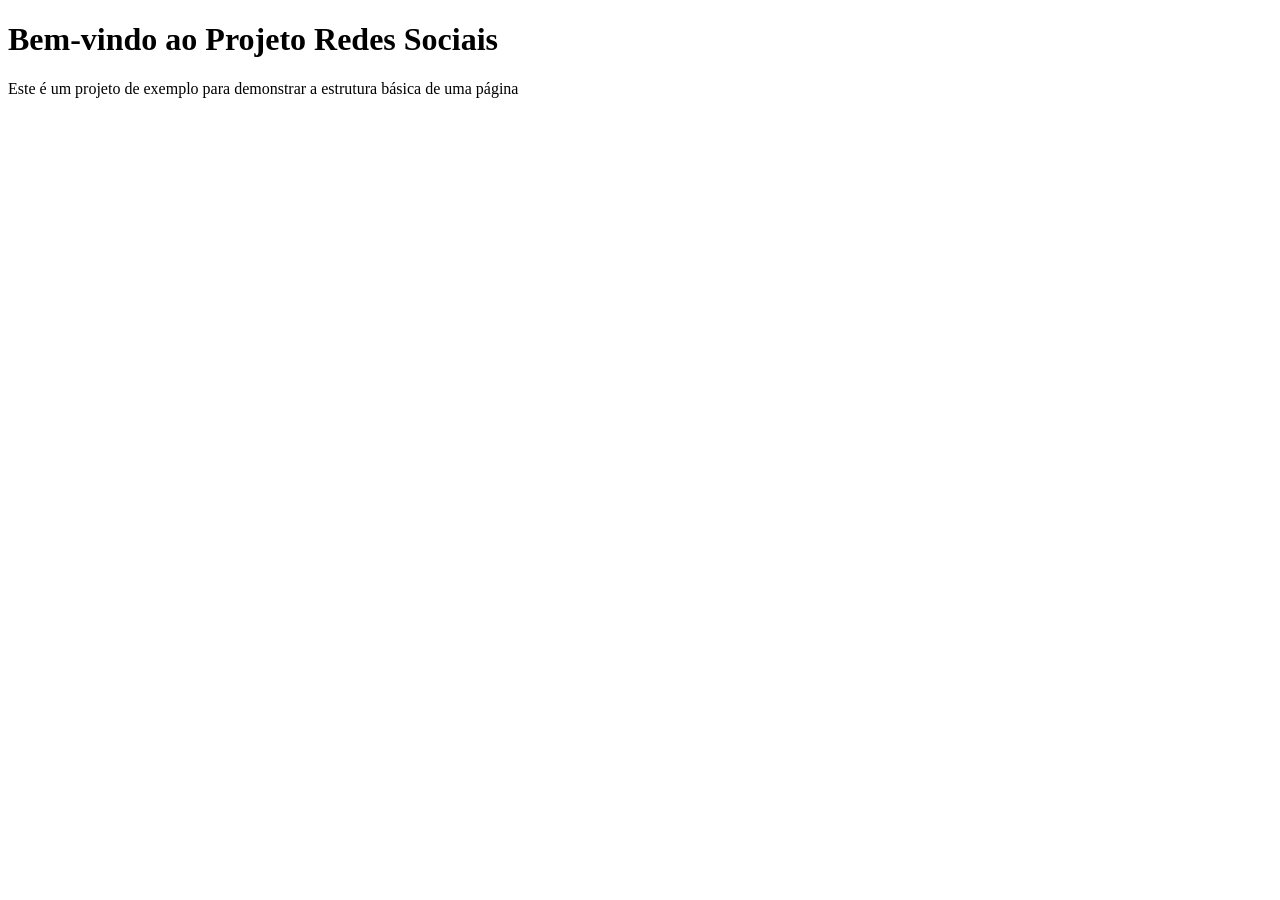
==== index.html @ e2da58d1 "criei a pagina principal" ====
<!DOCTYPE html>
<html lang="pt-BR">
<head>
    <meta charset="UTF-8">
    <meta name="viewport" content="width=device-width, initial-scale=1.0">
    <link rel="shortcut icon" href="favicon.ico" type="image/x-icon">
    <title>Projeto Redes Sociais</title>
</head>
<body>
    <h1>Bem-vindo ao Projeto Redes Sociais</h1>
    <p>Este é um projeto de exemplo para demonstrar a estrutura básica de uma página
</body>
</html>
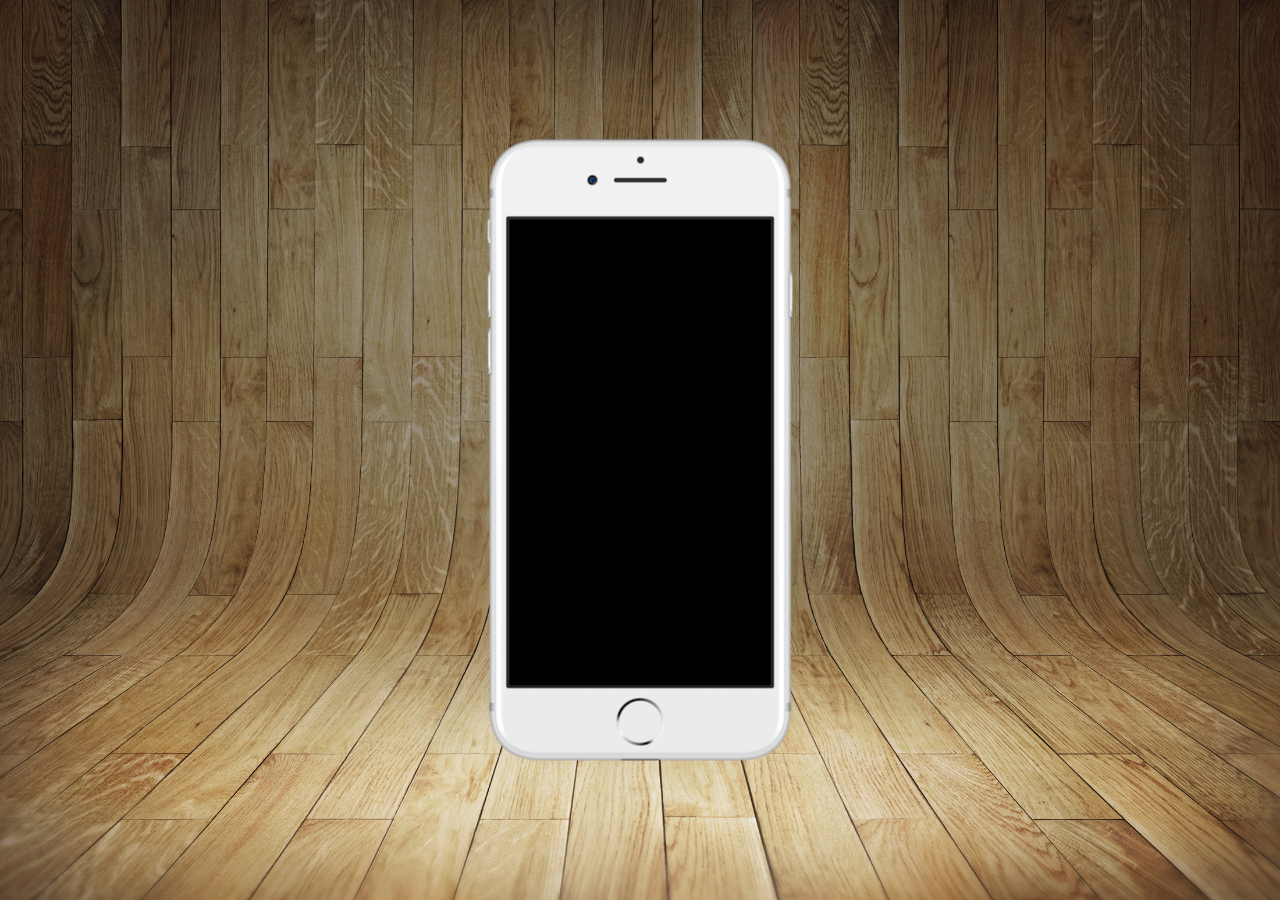
==== commit 5486c5c3: "atualizei o projeto com css" ====
--- a/index.html
+++ b/index.html
@@ -4,10 +4,17 @@
     <meta charset="UTF-8">
     <meta name="viewport" content="width=device-width, initial-scale=1.0">
     <link rel="shortcut icon" href="favicon.ico" type="image/x-icon">
+    <link rel="stylesheet" href="estilos/style.css">
     <title>Projeto Redes Sociais</title>
 </head>
 <body>
-    <h1>Bem-vindo ao Projeto Redes Sociais</h1>
-    <p>Este é um projeto de exemplo para demonstrar a estrutura básica de uma página
+    <main>
+        <section id="telefone">
+
+        </section>
+        <section id="redes-sociais">
+
+        </section>
+    </main>
 </body>
 </html>
--- a/estilos/style.css
+++ b/estilos/style.css
@@ -0,0 +1,34 @@
+@charset "UTF-8";
+
+* {
+    margin: 0px;
+    padding: 0px;
+    font-family: Arial, Helvetica, sans-serif;
+}
+
+html, body {
+    height: 100vh;
+    width: 100vw;
+    background-color: black;
+}
+
+body {
+    background: url('../imagens/fundo-madeira.jpg') no-repeat top center;
+    background-size: cover;
+    background-attachment: fixed;
+}
+
+main {
+    height: 100vh;
+    position: relative;
+}
+
+section#telefone {
+    height: 627px;
+    width: 311px;
+    position: absolute;
+    top: 50%;
+    left: 50%;
+    transform: translate(-50%, -50%);
+    background: url('../imagens/frame-iphone.png') no-repeat;
+}
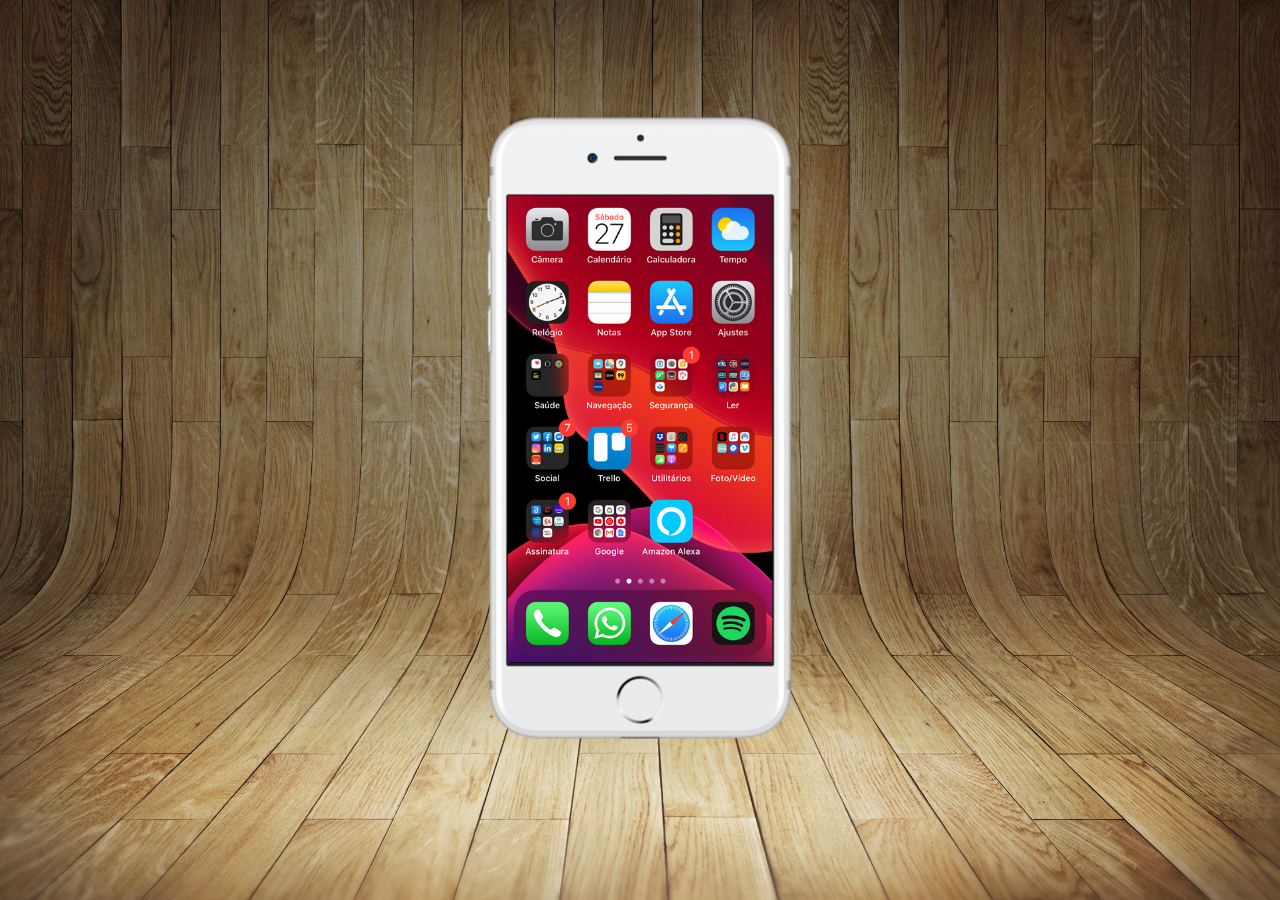
==== commit bde24438: "criei a tela home" ====
--- a/index.html
+++ b/index.html
@@ -10,7 +10,7 @@
 <body>
     <main>
         <section id="telefone">
-
+            <iframe src="home.html" name="tela" id="tela" frameborder="0"></iframe>
         </section>
         <section id="redes-sociais">
 
--- a/estilos/style.css
+++ b/estilos/style.css
@@ -19,7 +19,7 @@
 }
 
 main {
-    height: 100vh;
+    height: 95vh;
     position: relative;
 }
 
@@ -31,4 +31,12 @@
     left: 50%;
     transform: translate(-50%, -50%);
     background: url('../imagens/frame-iphone.png') no-repeat;
+}
+
+iframe#tela {
+    position: relative;
+    top: 81px;
+    left: 23px;
+    width: 265px;
+    height: 467px;  
 }
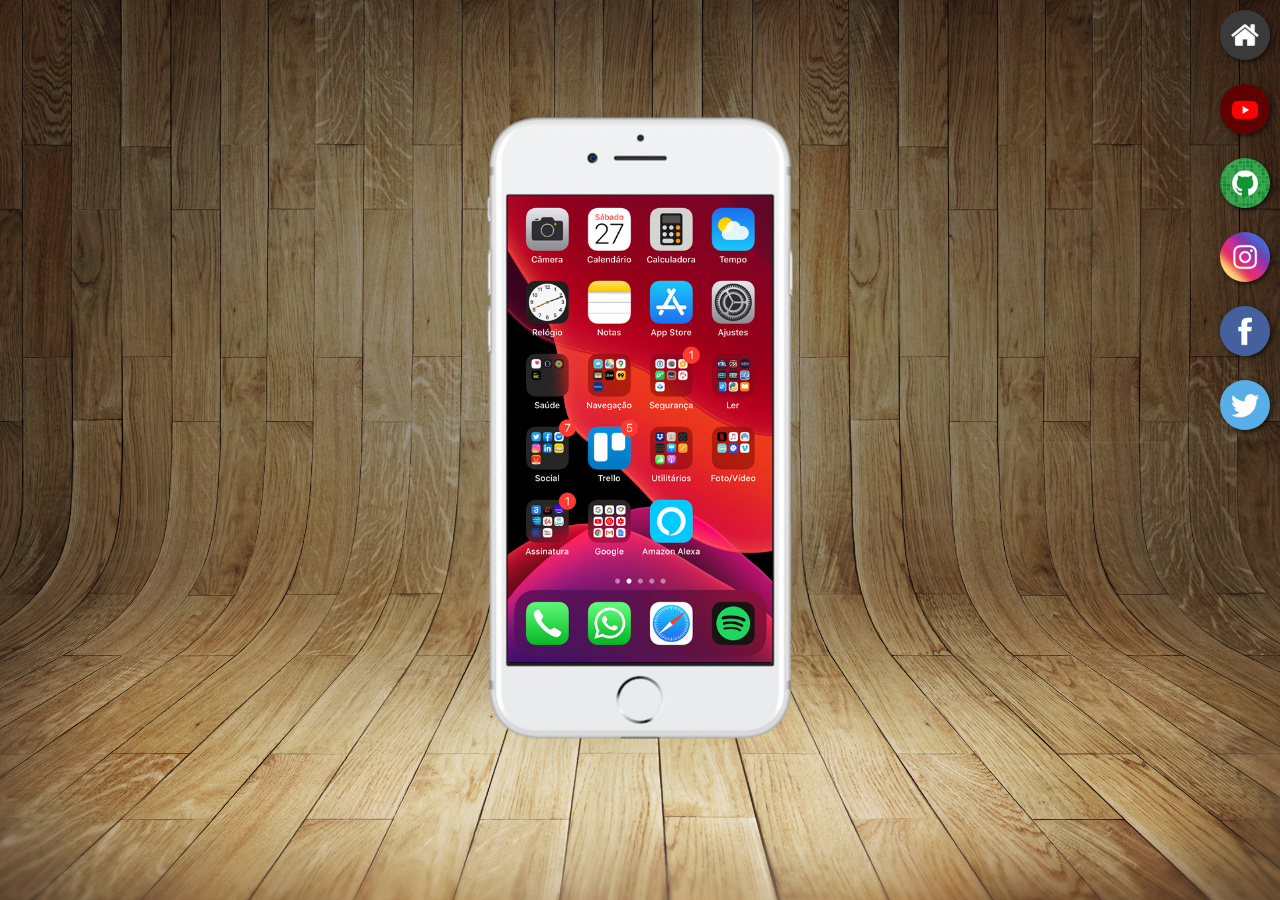
==== commit 790e1240: "criei  botões laterais" ====
--- a/index.html
+++ b/index.html
@@ -10,10 +10,17 @@
 <body>
     <main>
         <section id="telefone">
-            <iframe src="home.html" name="tela" id="tela" frameborder="0"></iframe>
+            <iframe src="home.html" name="tela" id="tela" frameborder="0">
+                Navegador não suporta iframes.
+            </iframe>
         </section>
         <section id="redes-sociais">
-
+            <a href="#" target="tela"><img src="imagens/logo-home.jpg" alt="home"></a><br>
+            <a href="#" target="tela"><img src="imagens/logo-youtube.jpg" alt="youtube"></a><br>
+            <a href="#" target="tela"><img src="imagens/logo-github.jpg" alt="github"></a><br>
+            <a href="#" target="tela"><img src="imagens/logo-instagram.jpg" alt="instagram"></a><br>
+            <a href="#" target="tela"><img src="imagens/logo-facebook.jpg" alt="facebook"></a><br>
+            <a href="#" target="tela"><img src="imagens/logo-twitter.jpg" alt="twitter"></a>
         </section>
     </main>
 </body>
--- a/estilos/style.css
+++ b/estilos/style.css
@@ -39,4 +39,23 @@
     left: 23px;
     width: 265px;
     height: 467px;  
+}
+
+section#redes-sociais {
+    text-align: right;
+}
+
+section#redes-sociais img {
+    width: 50px;
+    margin: 10px;
+    border-radius: 50%;
+    box-shadow: 2px 2px 5px rgba(0, 0, 0, 0.651);
+    box-sizing: border-box;
+}
+
+section#redes-sociais img:hover {
+    border: 2px solid rgba(255, 255, 255, 0.664);
+    transform: translate(-5px, -5px);
+    box-shadow: 6px 6px 10px rgba(0, 0, 0, 0.600);
+    transition: transform .5s, border 1s;
 }
